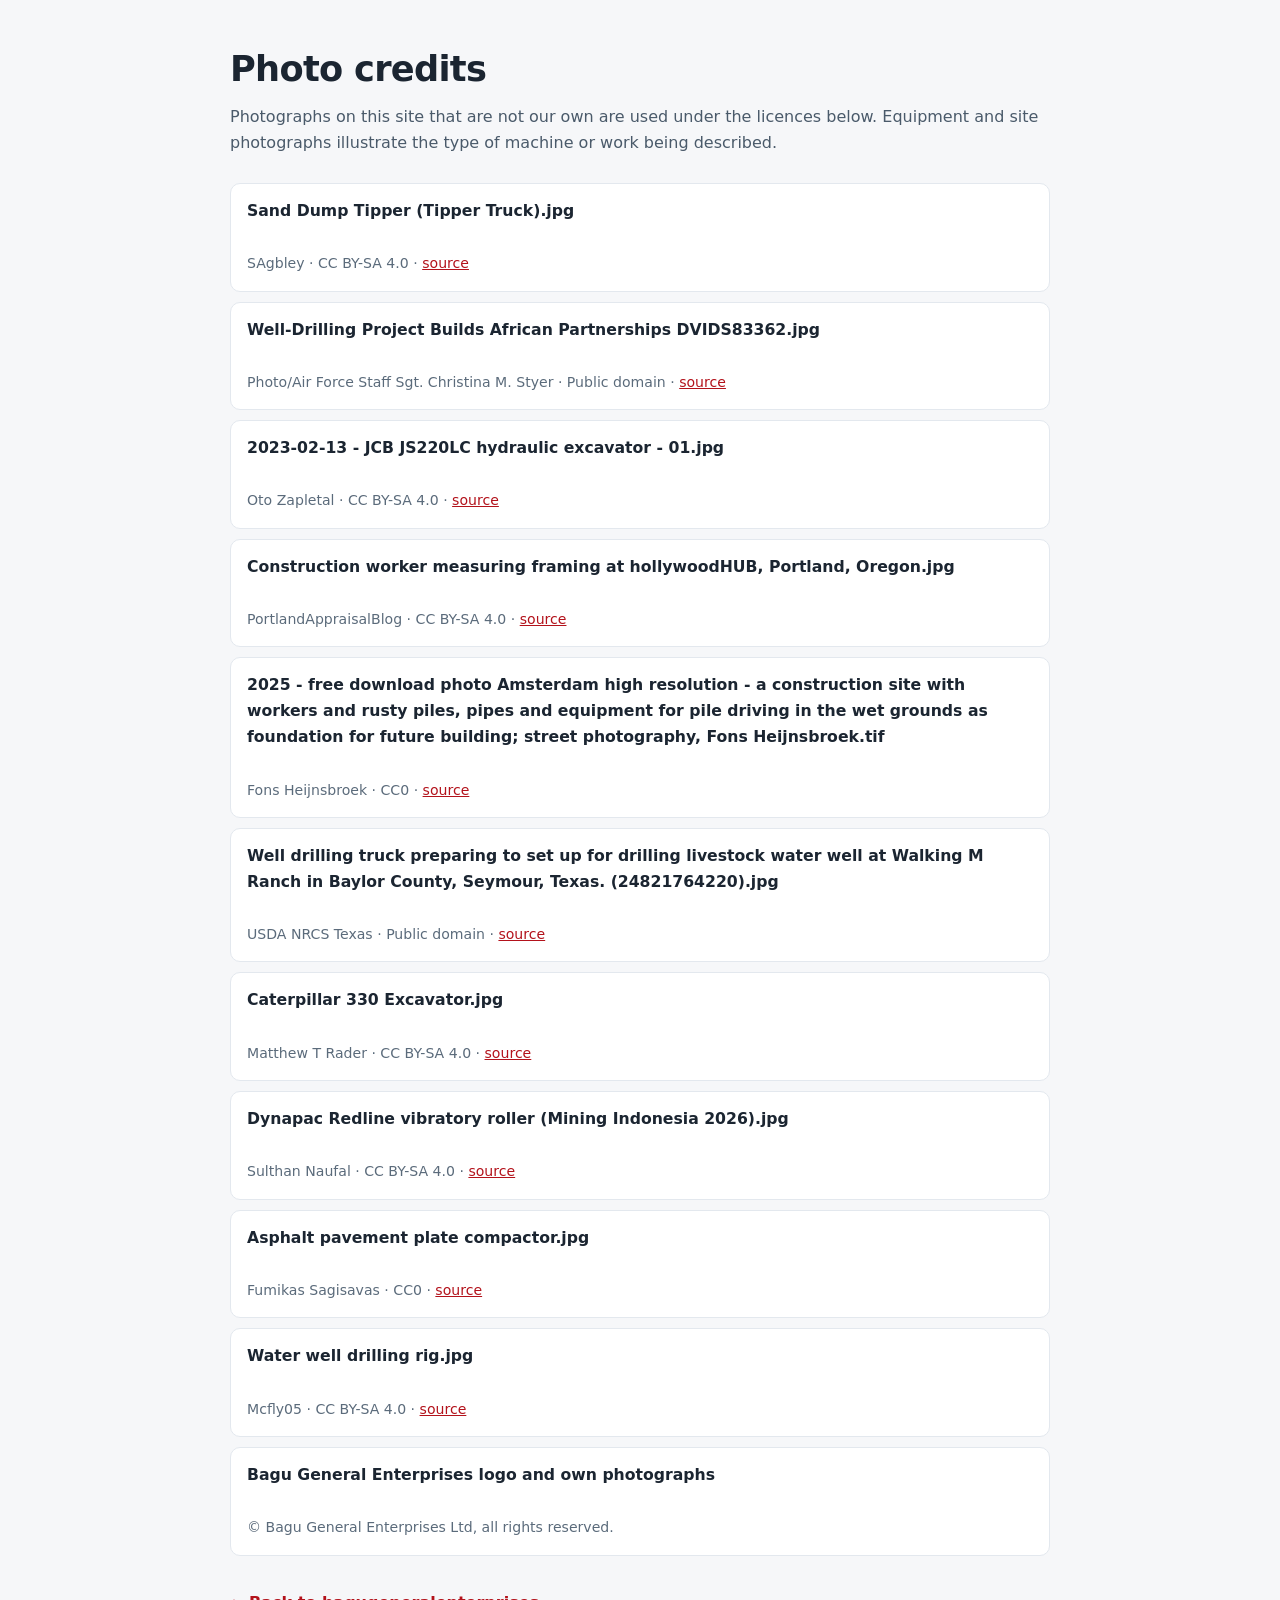
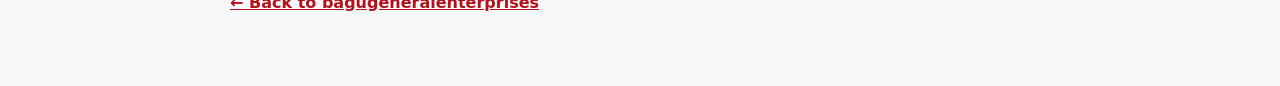
==== photo-credits.html @ e1f72966 "New photography across the site Replaced ten photographs with higher-resolution, properly licensed s" ====
<!DOCTYPE html>
<html lang="en">
<head>
<meta charset="utf-8">
<meta name="viewport" content="width=device-width,initial-scale=1">
<title>Photo Credits | Bagu General Enterprises Ltd</title>
<meta name="description" content="Attribution for the photographs used on the Bagu General Enterprises website.">
<link rel="canonical" href="https://asiimwe3.github.io/bagu-general-enterprises/photo-credits.html">
<meta name="robots" content="index,follow">
<link rel="icon" href="favicon.png">
<style>
 body{margin:0;background:#f6f7f9;color:#1b2531;font:16px/1.65 system-ui,-apple-system,Segoe UI,Roboto,Arial,sans-serif}
 .wrap{max-width:820px;margin:0 auto;padding:40px 20px 70px}
 h1{font-size:clamp(1.6rem,4vw,2.2rem);margin:0 0 6px;letter-spacing:-.02em}
 p.lead{color:#4a5a6a;margin:0 0 26px}
 a{color:#b3121b}
 ul{list-style:none;margin:0;padding:0}
 li{background:#fff;border:1px solid #e3e8ee;border-radius:10px;padding:14px 16px;margin-bottom:10px}
 li b{display:block;font-size:.98rem}
 li span{color:#5b6b7b;font-size:.88rem}
 .back{display:inline-block;margin-top:24px;font-weight:700}
</style>
</head>
<body>
<div class="wrap">
  <h1>Photo credits</h1>
  <p class="lead">Photographs on this site that are not our own are used under the licences below. Equipment and site photographs illustrate the type of machine or work being described.</p>
  <ul>
      <li><b>Sand Dump Tipper (Tipper Truck).jpg</b><br><span>SAgbley &middot; CC BY-SA 4.0 &middot; <a href="https://commons.wikimedia.org/wiki/File:Sand_Dump_Tipper_(Tipper_Truck).jpg" rel="noopener" target="_blank">source</a></span></li>
      <li><b>Well-Drilling Project Builds African Partnerships DVIDS83362.jpg</b><br><span>Photo/Air Force Staff Sgt. Christina M. Styer &middot; Public domain &middot; <a href="https://commons.wikimedia.org/wiki/File:Well-Drilling_Project_Builds_African_Partnerships_DVIDS83362.jpg" rel="noopener" target="_blank">source</a></span></li>
      <li><b>2023-02-13 - JCB JS220LC hydraulic excavator - 01.jpg</b><br><span>Oto Zapletal &middot; CC BY-SA 4.0 &middot; <a href="https://commons.wikimedia.org/wiki/File:2023-02-13_-_JCB_JS220LC_hydraulic_excavator_-_01.jpg" rel="noopener" target="_blank">source</a></span></li>
      <li><b>Construction worker measuring framing at hollywoodHUB, Portland, Oregon.jpg</b><br><span>PortlandAppraisalBlog &middot; CC BY-SA 4.0 &middot; <a href="https://commons.wikimedia.org/wiki/File:Construction_worker_measuring_framing_at_hollywoodHUB,_Portland,_Oregon.jpg" rel="noopener" target="_blank">source</a></span></li>
      <li><b>2025 - free download photo Amsterdam high resolution - a construction site with workers and rusty piles, pipes and equipment for pile driving in the wet grounds as foundation for future building; street photography, Fons Heijnsbroek.tif</b><br><span>Fons Heijnsbroek &middot; CC0 &middot; <a href="https://commons.wikimedia.org/wiki/File:2025_-_free_download_photo_Amsterdam_high_resolution_-_a_construction_site_with_workers_and_rusty_piles,_pipes_and_equipment_for_pile_driving_in_the_wet_grounds_as_foundation_for_future_building;_street_photography,_Fons_Heijnsbroek.tif" rel="noopener" target="_blank">source</a></span></li>
      <li><b>Well drilling truck preparing to set up for drilling livestock water well at Walking M Ranch in Baylor County, Seymour, Texas. (24821764220).jpg</b><br><span>USDA NRCS Texas &middot; Public domain &middot; <a href="https://commons.wikimedia.org/wiki/File:Well_drilling_truck_preparing_to_set_up_for_drilling_livestock_water_well_at_Walking_M_Ranch_in_Baylor_County,_Seymour,_Texas._(24821764220).jpg" rel="noopener" target="_blank">source</a></span></li>
      <li><b>Caterpillar 330 Excavator.jpg</b><br><span>Matthew T Rader &middot; CC BY-SA 4.0 &middot; <a href="https://commons.wikimedia.org/wiki/File:Caterpillar_330_Excavator.jpg" rel="noopener" target="_blank">source</a></span></li>
      <li><b>Dynapac Redline vibratory roller (Mining Indonesia 2026).jpg</b><br><span>Sulthan Naufal &middot; CC BY-SA 4.0 &middot; <a href="https://commons.wikimedia.org/wiki/File:Dynapac_Redline_vibratory_roller_(Mining_Indonesia_2026).jpg" rel="noopener" target="_blank">source</a></span></li>
      <li><b>Asphalt pavement plate compactor.jpg</b><br><span>Fumikas Sagisavas &middot; CC0 &middot; <a href="https://commons.wikimedia.org/wiki/File:Asphalt_pavement_plate_compactor.jpg" rel="noopener" target="_blank">source</a></span></li>
      <li><b>Water well drilling rig.jpg</b><br><span>Mcfly05 &middot; CC BY-SA 4.0 &middot; <a href="https://commons.wikimedia.org/wiki/File:Water_well_drilling_rig.jpg" rel="noopener" target="_blank">source</a></span></li>
      <li><b>Bagu General Enterprises logo and own photographs</b><br><span>&copy; Bagu General Enterprises Ltd, all rights reserved.</span></li>
  </ul>
  <a class="back" href="./">&larr; Back to bagugeneralenterprises</a>
</div>
</body>
</html>
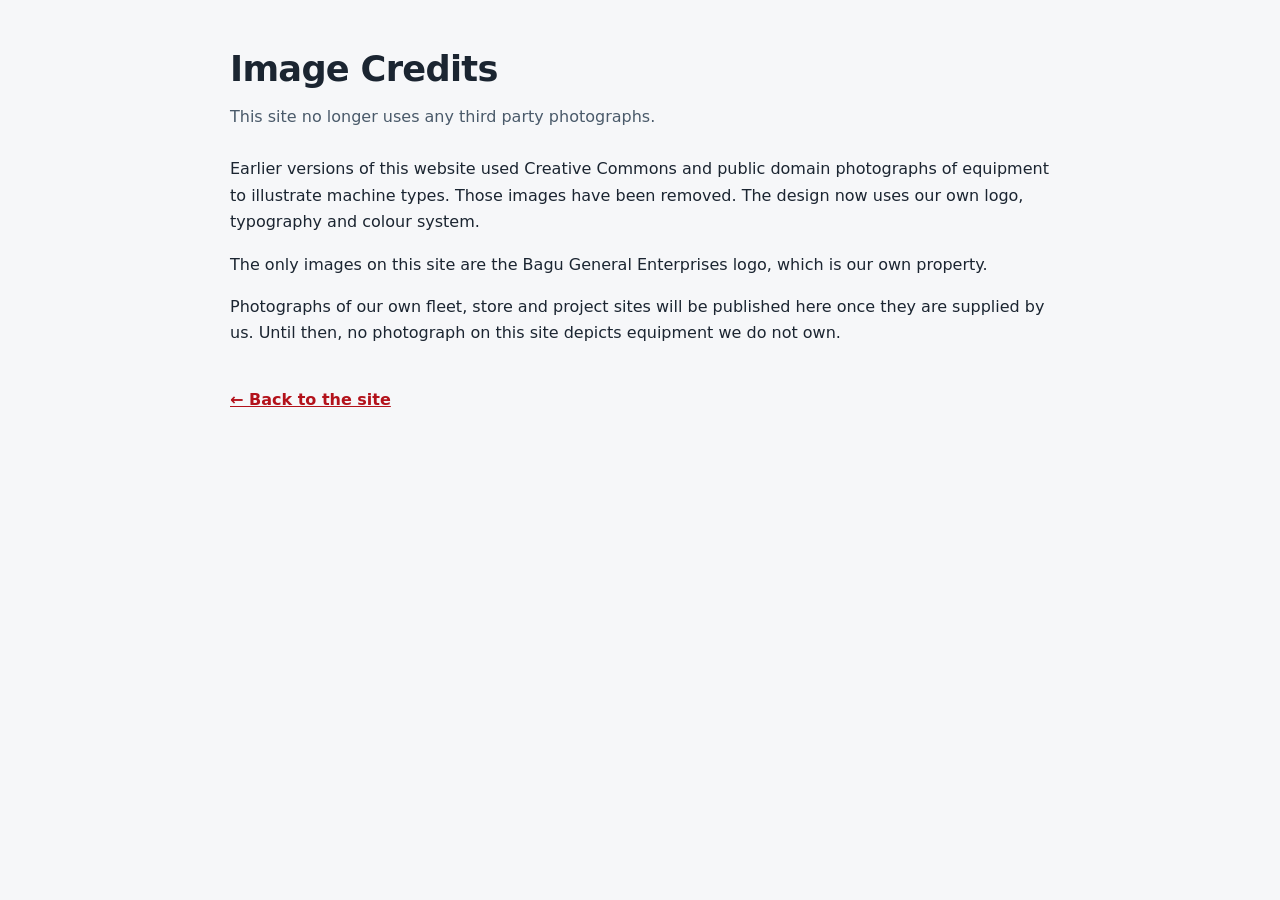
==== commit eae70377: "remove all stock photography: photo-free hero, numbered service panels, machinery spec tiles, gradie" ====
--- a/photo-credits.html
+++ b/photo-credits.html
@@ -3,11 +3,8 @@
 <head>
 <meta charset="utf-8">
 <meta name="viewport" content="width=device-width,initial-scale=1">
-<title>Photo Credits | Bagu General Enterprises Ltd</title>
-<meta name="description" content="Attribution for the photographs used on the Bagu General Enterprises website.">
-<link rel="canonical" href="https://asiimwe3.github.io/bagu-general-enterprises/photo-credits.html">
-<meta name="robots" content="index,follow">
-<link rel="icon" href="favicon.png">
+<title>Image Credits | Bagu General Enterprises Ltd</title>
+<meta name="robots" content="noindex">
 <style>
  body{margin:0;background:#f6f7f9;color:#1b2531;font:16px/1.65 system-ui,-apple-system,Segoe UI,Roboto,Arial,sans-serif}
  .wrap{max-width:820px;margin:0 auto;padding:40px 20px 70px}
@@ -23,22 +20,12 @@
 </head>
 <body>
 <div class="wrap">
-  <h1>Photo credits</h1>
-  <p class="lead">Photographs on this site that are not our own are used under the licences below. Equipment and site photographs illustrate the type of machine or work being described.</p>
-  <ul>
-      <li><b>Sand Dump Tipper (Tipper Truck).jpg</b><br><span>SAgbley &middot; CC BY-SA 4.0 &middot; <a href="https://commons.wikimedia.org/wiki/File:Sand_Dump_Tipper_(Tipper_Truck).jpg" rel="noopener" target="_blank">source</a></span></li>
-      <li><b>Well-Drilling Project Builds African Partnerships DVIDS83362.jpg</b><br><span>Photo/Air Force Staff Sgt. Christina M. Styer &middot; Public domain &middot; <a href="https://commons.wikimedia.org/wiki/File:Well-Drilling_Project_Builds_African_Partnerships_DVIDS83362.jpg" rel="noopener" target="_blank">source</a></span></li>
-      <li><b>2023-02-13 - JCB JS220LC hydraulic excavator - 01.jpg</b><br><span>Oto Zapletal &middot; CC BY-SA 4.0 &middot; <a href="https://commons.wikimedia.org/wiki/File:2023-02-13_-_JCB_JS220LC_hydraulic_excavator_-_01.jpg" rel="noopener" target="_blank">source</a></span></li>
-      <li><b>Construction worker measuring framing at hollywoodHUB, Portland, Oregon.jpg</b><br><span>PortlandAppraisalBlog &middot; CC BY-SA 4.0 &middot; <a href="https://commons.wikimedia.org/wiki/File:Construction_worker_measuring_framing_at_hollywoodHUB,_Portland,_Oregon.jpg" rel="noopener" target="_blank">source</a></span></li>
-      <li><b>2025 - free download photo Amsterdam high resolution - a construction site with workers and rusty piles, pipes and equipment for pile driving in the wet grounds as foundation for future building; street photography, Fons Heijnsbroek.tif</b><br><span>Fons Heijnsbroek &middot; CC0 &middot; <a href="https://commons.wikimedia.org/wiki/File:2025_-_free_download_photo_Amsterdam_high_resolution_-_a_construction_site_with_workers_and_rusty_piles,_pipes_and_equipment_for_pile_driving_in_the_wet_grounds_as_foundation_for_future_building;_street_photography,_Fons_Heijnsbroek.tif" rel="noopener" target="_blank">source</a></span></li>
-      <li><b>Well drilling truck preparing to set up for drilling livestock water well at Walking M Ranch in Baylor County, Seymour, Texas. (24821764220).jpg</b><br><span>USDA NRCS Texas &middot; Public domain &middot; <a href="https://commons.wikimedia.org/wiki/File:Well_drilling_truck_preparing_to_set_up_for_drilling_livestock_water_well_at_Walking_M_Ranch_in_Baylor_County,_Seymour,_Texas._(24821764220).jpg" rel="noopener" target="_blank">source</a></span></li>
-      <li><b>Caterpillar 330 Excavator.jpg</b><br><span>Matthew T Rader &middot; CC BY-SA 4.0 &middot; <a href="https://commons.wikimedia.org/wiki/File:Caterpillar_330_Excavator.jpg" rel="noopener" target="_blank">source</a></span></li>
-      <li><b>Dynapac Redline vibratory roller (Mining Indonesia 2026).jpg</b><br><span>Sulthan Naufal &middot; CC BY-SA 4.0 &middot; <a href="https://commons.wikimedia.org/wiki/File:Dynapac_Redline_vibratory_roller_(Mining_Indonesia_2026).jpg" rel="noopener" target="_blank">source</a></span></li>
-      <li><b>Asphalt pavement plate compactor.jpg</b><br><span>Fumikas Sagisavas &middot; CC0 &middot; <a href="https://commons.wikimedia.org/wiki/File:Asphalt_pavement_plate_compactor.jpg" rel="noopener" target="_blank">source</a></span></li>
-      <li><b>Water well drilling rig.jpg</b><br><span>Mcfly05 &middot; CC BY-SA 4.0 &middot; <a href="https://commons.wikimedia.org/wiki/File:Water_well_drilling_rig.jpg" rel="noopener" target="_blank">source</a></span></li>
-      <li><b>Bagu General Enterprises logo and own photographs</b><br><span>&copy; Bagu General Enterprises Ltd, all rights reserved.</span></li>
-  </ul>
-  <a class="back" href="./">&larr; Back to bagugeneralenterprises</a>
+<h1>Image Credits</h1>
+<p class="lead">This site no longer uses any third party photographs.</p>
+<p>Earlier versions of this website used Creative Commons and public domain photographs of equipment to illustrate machine types. Those images have been removed. The design now uses our own logo, typography and colour system.</p>
+<p>The only images on this site are the Bagu General Enterprises logo, which is our own property.</p>
+<p>Photographs of our own fleet, store and project sites will be published here once they are supplied by us. Until then, no photograph on this site depicts equipment we do not own.</p>
+<a class="back" href="/">&larr; Back to the site</a>
 </div>
 </body>
-</html>
+</html>
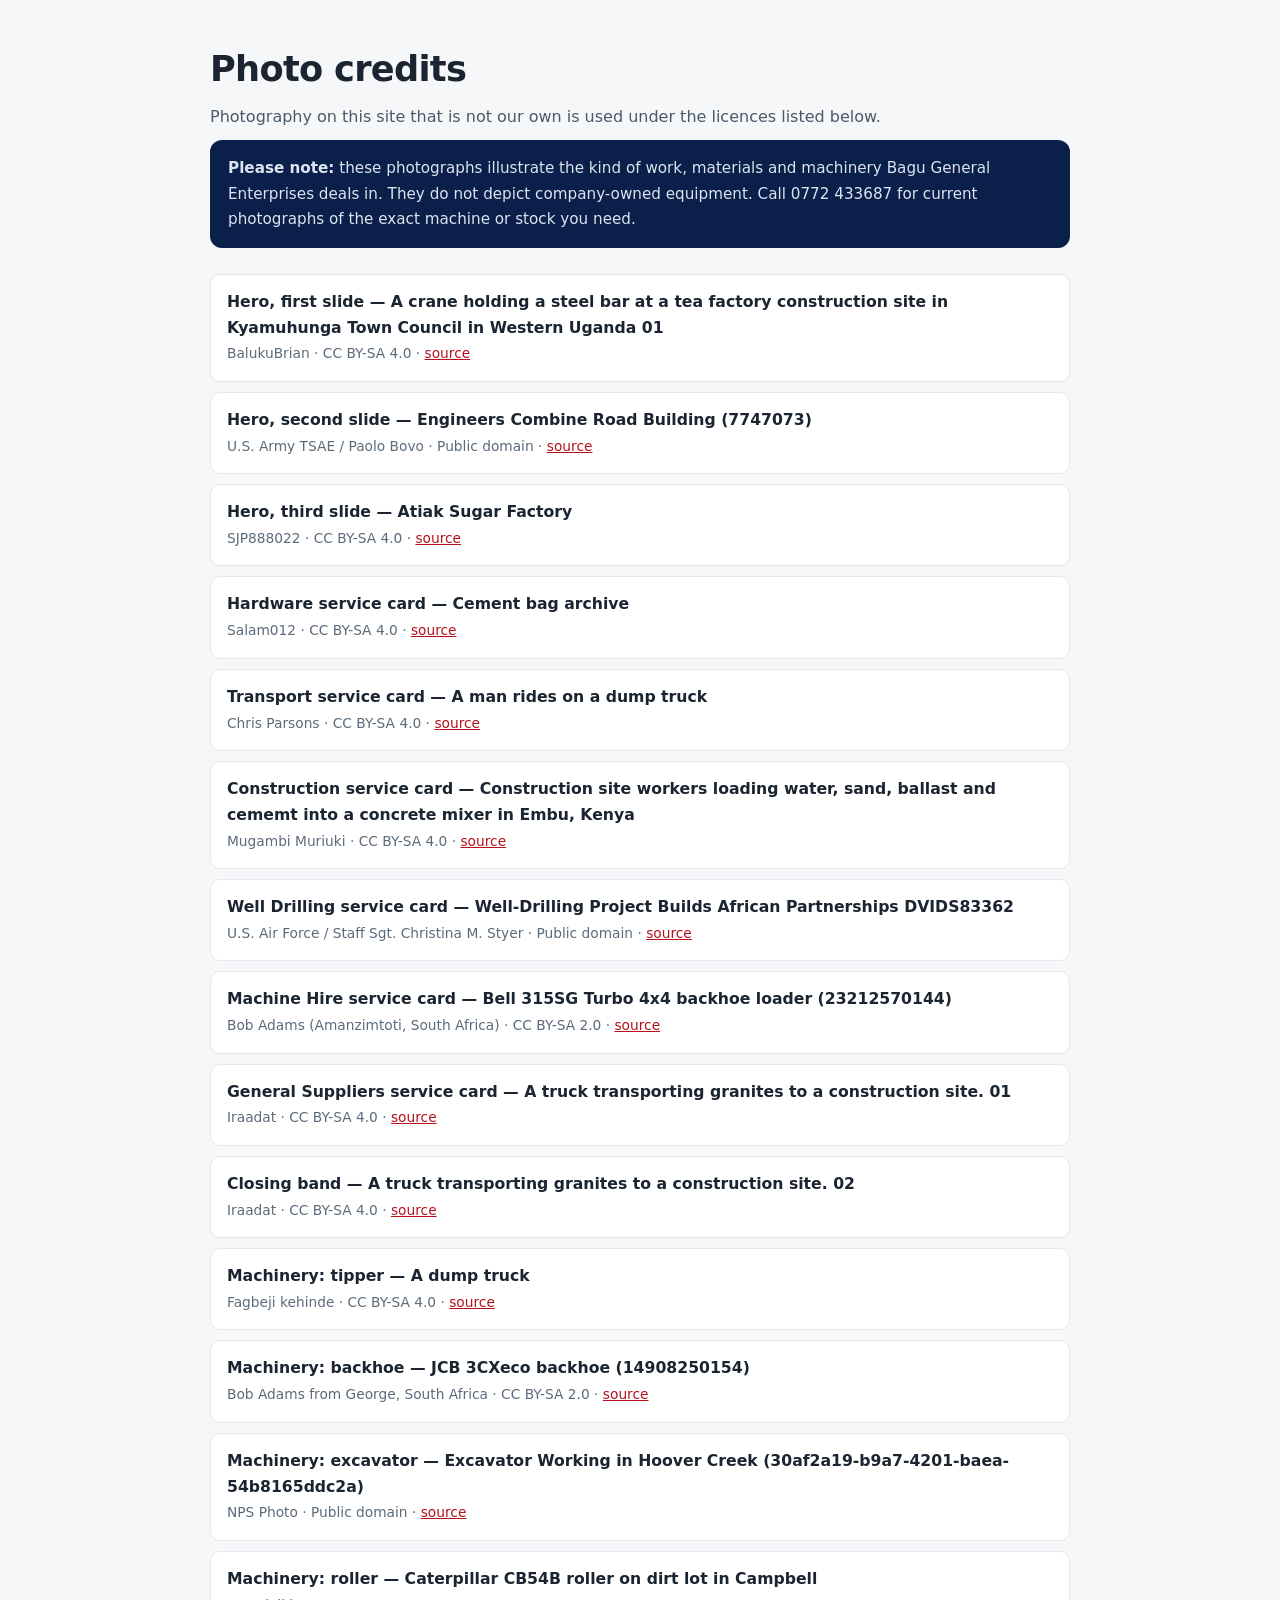
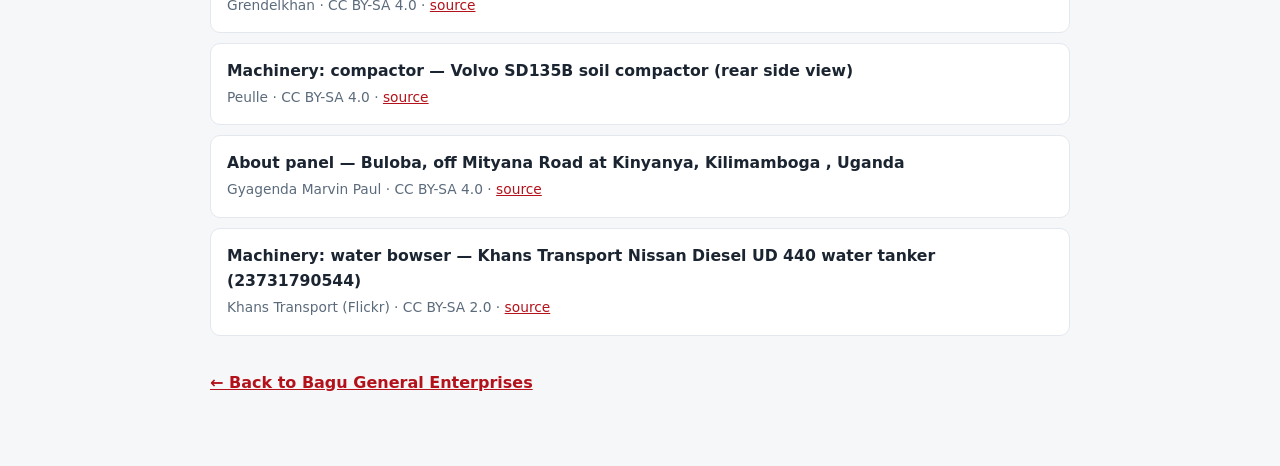
==== commit cf6e06fd: "photography: 20 high-resolution licensed images (hero x3, services x6, machinery x9, about, band) wi" ====
--- a/photo-credits.html
+++ b/photo-credits.html
@@ -3,29 +3,50 @@
 <head>
 <meta charset="utf-8">
 <meta name="viewport" content="width=device-width,initial-scale=1">
-<title>Image Credits | Bagu General Enterprises Ltd</title>
-<meta name="robots" content="noindex">
+<title>Photo Credits | Bagu General Enterprises Ltd</title>
+<meta name="description" content="Licences and photographers for the photography used on the Bagu General Enterprises Ltd website.">
+<link rel="canonical" href="https://asiimwe3.github.io/bagu-general-enterprises/photo-credits.html">
+<link rel="stylesheet" href="/style.css">
 <style>
- body{margin:0;background:#f6f7f9;color:#1b2531;font:16px/1.65 system-ui,-apple-system,Segoe UI,Roboto,Arial,sans-serif}
- .wrap{max-width:820px;margin:0 auto;padding:40px 20px 70px}
- h1{font-size:clamp(1.6rem,4vw,2.2rem);margin:0 0 6px;letter-spacing:-.02em}
- p.lead{color:#4a5a6a;margin:0 0 26px}
- a{color:#b3121b}
- ul{list-style:none;margin:0;padding:0}
- li{background:#fff;border:1px solid #e3e8ee;border-radius:10px;padding:14px 16px;margin-bottom:10px}
- li b{display:block;font-size:.98rem}
- li span{color:#5b6b7b;font-size:.88rem}
- .back{display:inline-block;margin-top:24px;font-weight:700}
+body{margin:0;background:#f6f7f9;color:#1b2531;font:16px/1.65 system-ui,-apple-system,'Segoe UI',Roboto,Arial,sans-serif}
+.wrap{max-width:860px;margin:0 auto;padding:40px 20px 70px}
+h1{font-size:clamp(1.6rem,4vw,2.2rem);margin:0 0 6px;letter-spacing:-.02em;font-weight:800}
+p.lead{color:#4a5a6a;margin:0 0 10px}
+.note{background:#0b1f4b;color:#dbe4f0;border-radius:12px;padding:16px 18px;margin:0 0 26px;font-size:.95rem}
+a{color:#b3121b}
+ul{list-style:none;margin:0;padding:0}
+li{background:#fff;border:1px solid #e3e8ee;border-radius:10px;padding:14px 16px;margin-bottom:10px}
+li b{display:block;font-size:.98rem;font-weight:700}
+li span{color:#5b6b7b;font-size:.86rem}
+.back{display:inline-block;margin-top:24px;font-weight:700}
 </style>
 </head>
 <body>
 <div class="wrap">
-<h1>Image Credits</h1>
-<p class="lead">This site no longer uses any third party photographs.</p>
-<p>Earlier versions of this website used Creative Commons and public domain photographs of equipment to illustrate machine types. Those images have been removed. The design now uses our own logo, typography and colour system.</p>
-<p>The only images on this site are the Bagu General Enterprises logo, which is our own property.</p>
-<p>Photographs of our own fleet, store and project sites will be published here once they are supplied by us. Until then, no photograph on this site depicts equipment we do not own.</p>
-<a class="back" href="/">&larr; Back to the site</a>
+<h1>Photo credits</h1>
+<p class="lead">Photography on this site that is not our own is used under the licences listed below.</p>
+<div class="note"><strong>Please note:</strong> these photographs illustrate the kind of work, materials and machinery Bagu General Enterprises deals in. They do not depict company-owned equipment. Call 0772 433687 for current photographs of the exact machine or stock you need.</div>
+<ul>
+<li><b>Hero, first slide &mdash; A crane holding a steel bar at a tea factory construction site in Kyamuhunga Town Council in Western Uganda 01</b>
+<span>BalukuBrian &middot; CC BY-SA 4.0 &middot; <a href="https://commons.wikimedia.org/wiki/File:A_crane_holding_a_steel_bar_at_a_tea_factory_construction_site_in_Kyamuhunga_Town_Council_in_Western_Uganda_01.jpg">source</a></span></li><li><b>Hero, second slide &mdash; Engineers Combine Road Building (7747073)</b>
+<span>U.S. Army TSAE / Paolo Bovo &middot; Public domain &middot; <a href="https://commons.wikimedia.org/wiki/File:Engineers_Combine_Road_Building_(7747073).jpg">source</a></span></li><li><b>Hero, third slide &mdash; Atiak Sugar Factory</b>
+<span>SJP888022 &middot; CC BY-SA 4.0 &middot; <a href="https://commons.wikimedia.org/wiki/File:Atiak_Sugar_Factory.jpg">source</a></span></li><li><b>Hardware service card &mdash; Cement bag archive</b>
+<span>Salam012 &middot; CC BY-SA 4.0 &middot; <a href="https://commons.wikimedia.org/wiki/File:Cement_bag_archive.jpg">source</a></span></li><li><b>Transport service card &mdash; A man rides on a dump truck</b>
+<span>Chris Parsons &middot; CC BY-SA 4.0 &middot; <a href="https://commons.wikimedia.org/wiki/File:A_man_rides_on_a_dump_truck.jpg">source</a></span></li><li><b>Construction service card &mdash; Construction site workers loading water, sand, ballast and cememt into a concrete mixer in Embu, Kenya</b>
+<span>Mugambi Muriuki &middot; CC BY-SA 4.0 &middot; <a href="https://commons.wikimedia.org/wiki/File:Construction_site_workers_loading_water,_sand,_ballast_and_cememt_into_a_concrete_mixer_in_Embu,_Kenya.jpg">source</a></span></li><li><b>Well Drilling service card &mdash; Well-Drilling Project Builds African Partnerships DVIDS83362</b>
+<span>U.S. Air Force / Staff Sgt. Christina M. Styer &middot; Public domain &middot; <a href="https://commons.wikimedia.org/wiki/File:Well-Drilling_Project_Builds_African_Partnerships_DVIDS83362.jpg">source</a></span></li><li><b>Machine Hire service card &mdash; Bell 315SG Turbo 4x4 backhoe loader (23212570144)</b>
+<span>Bob Adams (Amanzimtoti, South Africa) &middot; CC BY-SA 2.0 &middot; <a href="https://commons.wikimedia.org/wiki/File:Bell_315SG_Turbo_4x4_backhoe_loader_(23212570144).jpg">source</a></span></li><li><b>General Suppliers service card &mdash; A truck transporting granites to a construction site. 01</b>
+<span>Iraadat &middot; CC BY-SA 4.0 &middot; <a href="https://commons.wikimedia.org/wiki/File:A_truck_transporting_granites_to_a_construction_site._01.jpg">source</a></span></li><li><b>Closing band &mdash; A truck transporting granites to a construction site. 02</b>
+<span>Iraadat &middot; CC BY-SA 4.0 &middot; <a href="https://commons.wikimedia.org/wiki/File:A_truck_transporting_granites_to_a_construction_site._02.jpg">source</a></span></li><li><b>Machinery: tipper &mdash; A dump truck</b>
+<span>Fagbeji kehinde &middot; CC BY-SA 4.0 &middot; <a href="https://commons.wikimedia.org/wiki/File:A_dump_truck.jpg">source</a></span></li><li><b>Machinery: backhoe &mdash; JCB 3CXeco backhoe (14908250154)</b>
+<span>Bob Adams from George, South Africa &middot; CC BY-SA 2.0 &middot; <a href="https://commons.wikimedia.org/wiki/File:JCB_3CXeco_backhoe_(14908250154).jpg">source</a></span></li><li><b>Machinery: excavator &mdash; Excavator Working in Hoover Creek (30af2a19-b9a7-4201-baea-54b8165ddc2a)</b>
+<span>NPS Photo &middot; Public domain &middot; <a href="https://commons.wikimedia.org/wiki/File:Excavator_Working_in_Hoover_Creek_(30af2a19-b9a7-4201-baea-54b8165ddc2a).JPG">source</a></span></li><li><b>Machinery: roller &mdash; Caterpillar CB54B roller on dirt lot in Campbell</b>
+<span>Grendelkhan &middot; CC BY-SA 4.0 &middot; <a href="https://commons.wikimedia.org/wiki/File:Caterpillar_CB54B_roller_on_dirt_lot_in_Campbell.jpg">source</a></span></li><li><b>Machinery: compactor &mdash; Volvo SD135B soil compactor (rear side view)</b>
+<span>Peulle &middot; CC BY-SA 4.0 &middot; <a href="https://commons.wikimedia.org/wiki/File:Volvo_SD135B_soil_compactor_(rear_side_view).jpg">source</a></span></li><li><b>About panel &mdash; Buloba, off Mityana Road at Kinyanya, Kilimamboga , Uganda</b>
+<span>Gyagenda Marvin Paul &middot; CC BY-SA 4.0 &middot; <a href="https://commons.wikimedia.org/wiki/File:Buloba,_off_Mityana_Road_at_Kinyanya,_Kilimamboga_,_Uganda.jpg">source</a></span></li><li><b>Machinery: water bowser &mdash; Khans Transport Nissan Diesel UD 440 water tanker (23731790544)</b>
+<span>Khans Transport (Flickr) &middot; CC BY-SA 2.0 &middot; <a href="https://commons.wikimedia.org/wiki/File:Khans_Transport_Nissan_Diesel_UD_440_water_tanker_(23731790544).jpg">source</a></span></li>
+</ul>
+<a class="back" href="./">&larr; Back to Bagu General Enterprises</a>
 </div>
 </body>
-</html>+</html>
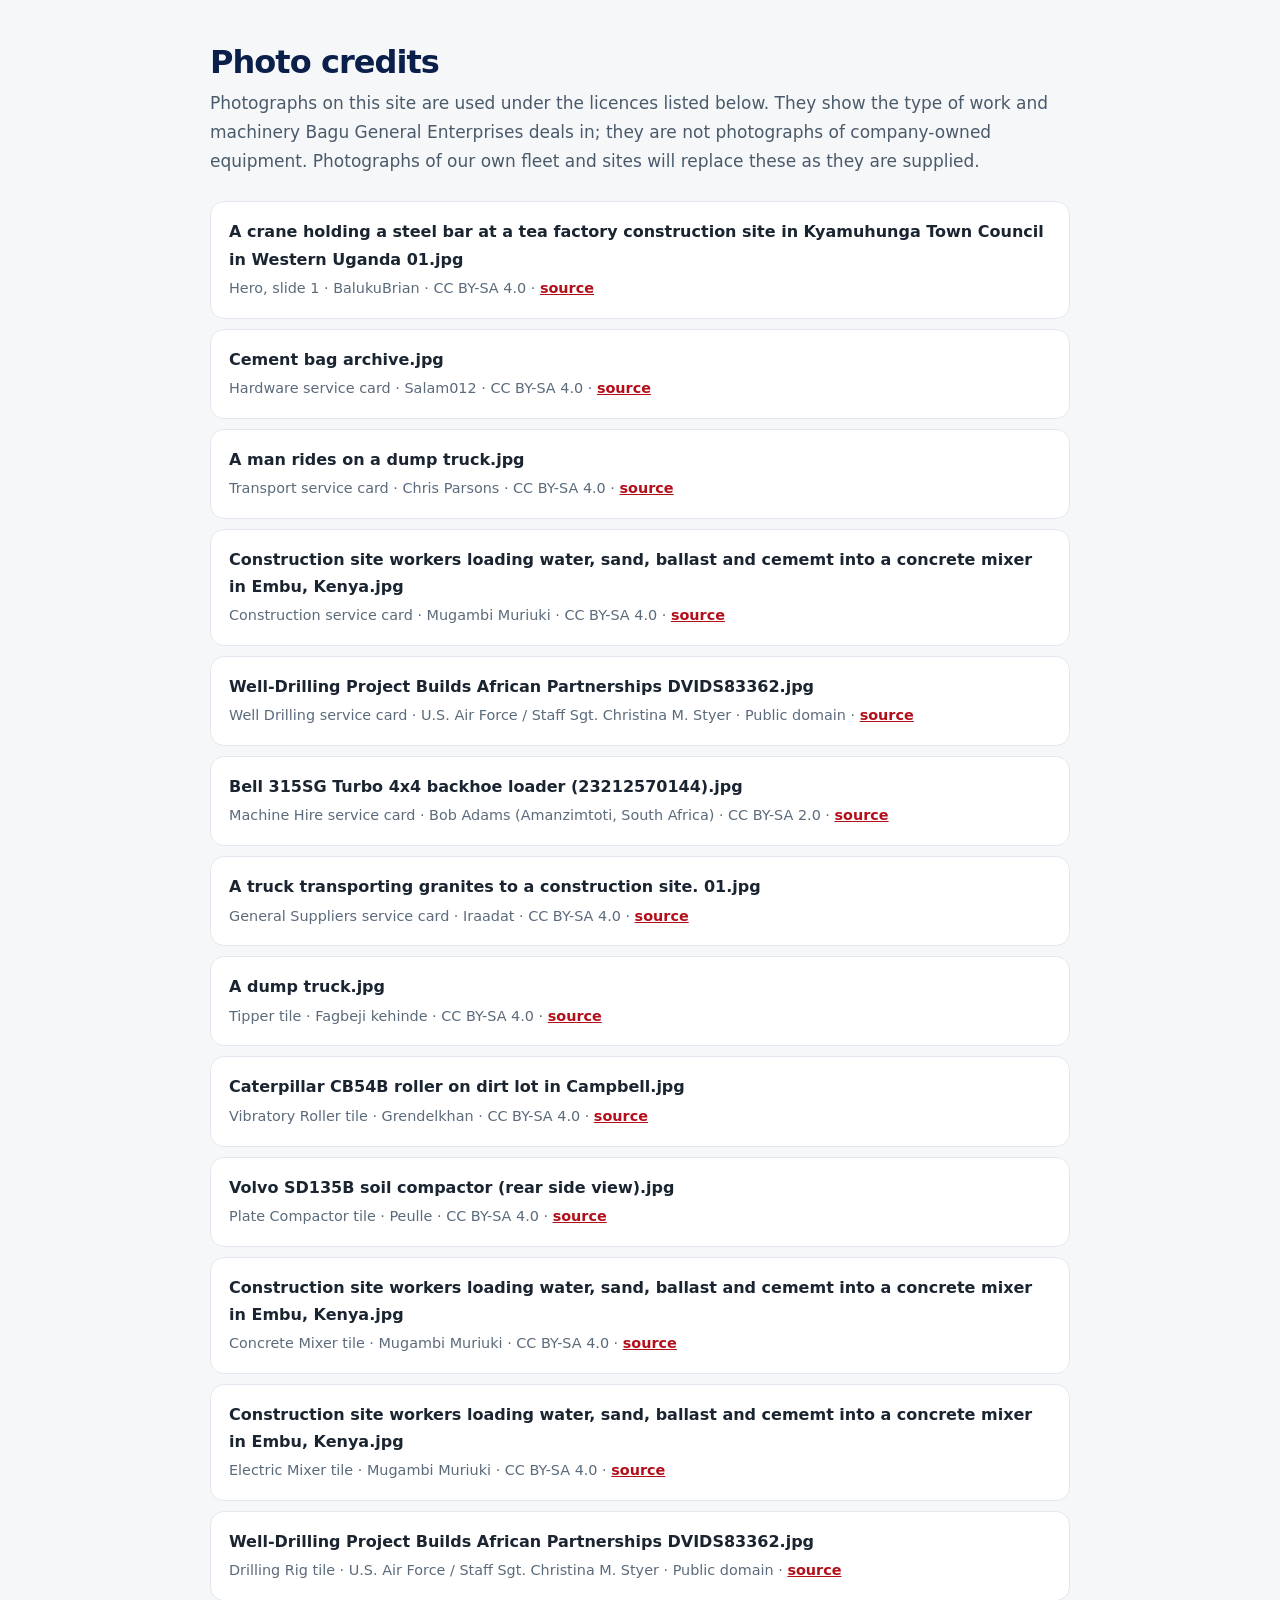
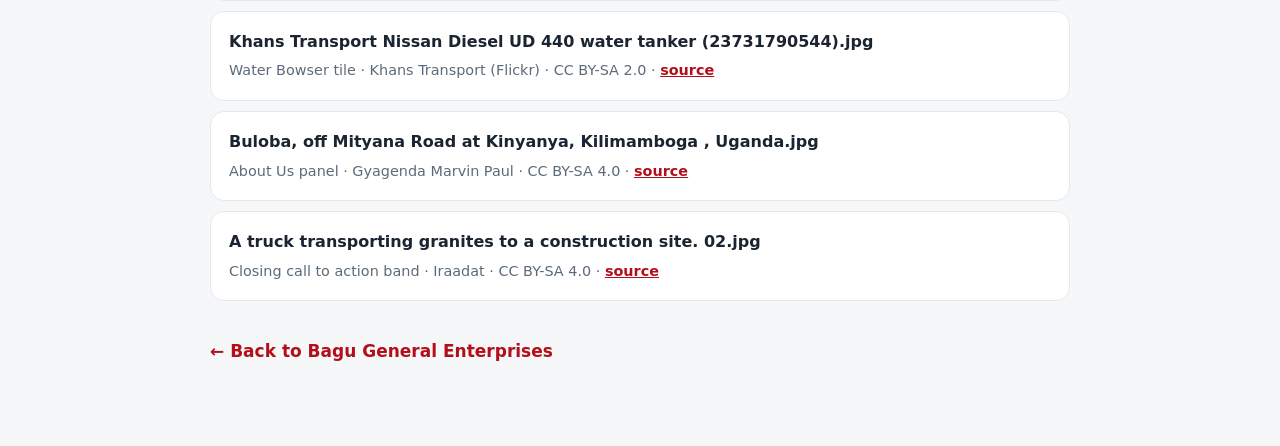
==== commit 8da34917: "hero: slide 2 now an excavator and slide 3 a JCB backhoe at 2000px; credits and sw v17 updated" ====
--- a/photo-credits.html
+++ b/photo-credits.html
@@ -1,52 +1,31 @@
 <!DOCTYPE html>
-<html lang="en">
-<head>
-<meta charset="utf-8">
-<meta name="viewport" content="width=device-width,initial-scale=1">
+<html lang="en"><head><meta charset="utf-8"><meta name="viewport" content="width=device-width,initial-scale=1">
 <title>Photo Credits | Bagu General Enterprises Ltd</title>
-<meta name="description" content="Licences and photographers for the photography used on the Bagu General Enterprises Ltd website.">
-<link rel="canonical" href="https://asiimwe3.github.io/bagu-general-enterprises/photo-credits.html">
-<link rel="stylesheet" href="/style.css">
-<style>
-body{margin:0;background:#f6f7f9;color:#1b2531;font:16px/1.65 system-ui,-apple-system,'Segoe UI',Roboto,Arial,sans-serif}
-.wrap{max-width:860px;margin:0 auto;padding:40px 20px 70px}
-h1{font-size:clamp(1.6rem,4vw,2.2rem);margin:0 0 6px;letter-spacing:-.02em;font-weight:800}
-p.lead{color:#4a5a6a;margin:0 0 10px}
-.note{background:#0b1f4b;color:#dbe4f0;border-radius:12px;padding:16px 18px;margin:0 0 26px;font-size:.95rem}
-a{color:#b3121b}
-ul{list-style:none;margin:0;padding:0}
-li{background:#fff;border:1px solid #e3e8ee;border-radius:10px;padding:14px 16px;margin-bottom:10px}
-li b{display:block;font-size:.98rem;font-weight:700}
-li span{color:#5b6b7b;font-size:.86rem}
-.back{display:inline-block;margin-top:24px;font-weight:700}
-</style>
-</head>
-<body>
-<div class="wrap">
+<style>body{margin:0;background:#f6f7f9;color:#1b2531;font:17px/1.7 system-ui,-apple-system,Segoe UI,Roboto,Arial,sans-serif}
+.wrap{max-width:860px;margin:0 auto;padding:44px 20px 80px}
+h1{font:800 2rem/1.15 system-ui,sans-serif;margin:0 0 8px;letter-spacing:-.03em;color:#0b1f4b}
+p.lead{color:#4a5a6a;margin:0 0 26px}ul{list-style:none;margin:0;padding:0}
+li{background:#fff;border:1px solid #e3e8ee;border-radius:14px;padding:16px 18px;margin-bottom:10px}
+li b{display:block;font-size:1rem;font-weight:700}li span{color:#5b6b7b;font-size:.9rem}
+a{color:#b30f1a;font-weight:600}.back{display:inline-block;margin-top:26px;text-decoration:none}</style></head>
+<body><div class="wrap">
 <h1>Photo credits</h1>
-<p class="lead">Photography on this site that is not our own is used under the licences listed below.</p>
-<div class="note"><strong>Please note:</strong> these photographs illustrate the kind of work, materials and machinery Bagu General Enterprises deals in. They do not depict company-owned equipment. Call 0772 433687 for current photographs of the exact machine or stock you need.</div>
-<ul>
-<li><b>Hero, first slide &mdash; A crane holding a steel bar at a tea factory construction site in Kyamuhunga Town Council in Western Uganda 01</b>
-<span>BalukuBrian &middot; CC BY-SA 4.0 &middot; <a href="https://commons.wikimedia.org/wiki/File:A_crane_holding_a_steel_bar_at_a_tea_factory_construction_site_in_Kyamuhunga_Town_Council_in_Western_Uganda_01.jpg">source</a></span></li><li><b>Hero, second slide &mdash; Engineers Combine Road Building (7747073)</b>
-<span>U.S. Army TSAE / Paolo Bovo &middot; Public domain &middot; <a href="https://commons.wikimedia.org/wiki/File:Engineers_Combine_Road_Building_(7747073).jpg">source</a></span></li><li><b>Hero, third slide &mdash; Atiak Sugar Factory</b>
-<span>SJP888022 &middot; CC BY-SA 4.0 &middot; <a href="https://commons.wikimedia.org/wiki/File:Atiak_Sugar_Factory.jpg">source</a></span></li><li><b>Hardware service card &mdash; Cement bag archive</b>
-<span>Salam012 &middot; CC BY-SA 4.0 &middot; <a href="https://commons.wikimedia.org/wiki/File:Cement_bag_archive.jpg">source</a></span></li><li><b>Transport service card &mdash; A man rides on a dump truck</b>
-<span>Chris Parsons &middot; CC BY-SA 4.0 &middot; <a href="https://commons.wikimedia.org/wiki/File:A_man_rides_on_a_dump_truck.jpg">source</a></span></li><li><b>Construction service card &mdash; Construction site workers loading water, sand, ballast and cememt into a concrete mixer in Embu, Kenya</b>
-<span>Mugambi Muriuki &middot; CC BY-SA 4.0 &middot; <a href="https://commons.wikimedia.org/wiki/File:Construction_site_workers_loading_water,_sand,_ballast_and_cememt_into_a_concrete_mixer_in_Embu,_Kenya.jpg">source</a></span></li><li><b>Well Drilling service card &mdash; Well-Drilling Project Builds African Partnerships DVIDS83362</b>
-<span>U.S. Air Force / Staff Sgt. Christina M. Styer &middot; Public domain &middot; <a href="https://commons.wikimedia.org/wiki/File:Well-Drilling_Project_Builds_African_Partnerships_DVIDS83362.jpg">source</a></span></li><li><b>Machine Hire service card &mdash; Bell 315SG Turbo 4x4 backhoe loader (23212570144)</b>
-<span>Bob Adams (Amanzimtoti, South Africa) &middot; CC BY-SA 2.0 &middot; <a href="https://commons.wikimedia.org/wiki/File:Bell_315SG_Turbo_4x4_backhoe_loader_(23212570144).jpg">source</a></span></li><li><b>General Suppliers service card &mdash; A truck transporting granites to a construction site. 01</b>
-<span>Iraadat &middot; CC BY-SA 4.0 &middot; <a href="https://commons.wikimedia.org/wiki/File:A_truck_transporting_granites_to_a_construction_site._01.jpg">source</a></span></li><li><b>Closing band &mdash; A truck transporting granites to a construction site. 02</b>
-<span>Iraadat &middot; CC BY-SA 4.0 &middot; <a href="https://commons.wikimedia.org/wiki/File:A_truck_transporting_granites_to_a_construction_site._02.jpg">source</a></span></li><li><b>Machinery: tipper &mdash; A dump truck</b>
-<span>Fagbeji kehinde &middot; CC BY-SA 4.0 &middot; <a href="https://commons.wikimedia.org/wiki/File:A_dump_truck.jpg">source</a></span></li><li><b>Machinery: backhoe &mdash; JCB 3CXeco backhoe (14908250154)</b>
-<span>Bob Adams from George, South Africa &middot; CC BY-SA 2.0 &middot; <a href="https://commons.wikimedia.org/wiki/File:JCB_3CXeco_backhoe_(14908250154).jpg">source</a></span></li><li><b>Machinery: excavator &mdash; Excavator Working in Hoover Creek (30af2a19-b9a7-4201-baea-54b8165ddc2a)</b>
-<span>NPS Photo &middot; Public domain &middot; <a href="https://commons.wikimedia.org/wiki/File:Excavator_Working_in_Hoover_Creek_(30af2a19-b9a7-4201-baea-54b8165ddc2a).JPG">source</a></span></li><li><b>Machinery: roller &mdash; Caterpillar CB54B roller on dirt lot in Campbell</b>
-<span>Grendelkhan &middot; CC BY-SA 4.0 &middot; <a href="https://commons.wikimedia.org/wiki/File:Caterpillar_CB54B_roller_on_dirt_lot_in_Campbell.jpg">source</a></span></li><li><b>Machinery: compactor &mdash; Volvo SD135B soil compactor (rear side view)</b>
-<span>Peulle &middot; CC BY-SA 4.0 &middot; <a href="https://commons.wikimedia.org/wiki/File:Volvo_SD135B_soil_compactor_(rear_side_view).jpg">source</a></span></li><li><b>About panel &mdash; Buloba, off Mityana Road at Kinyanya, Kilimamboga , Uganda</b>
-<span>Gyagenda Marvin Paul &middot; CC BY-SA 4.0 &middot; <a href="https://commons.wikimedia.org/wiki/File:Buloba,_off_Mityana_Road_at_Kinyanya,_Kilimamboga_,_Uganda.jpg">source</a></span></li><li><b>Machinery: water bowser &mdash; Khans Transport Nissan Diesel UD 440 water tanker (23731790544)</b>
-<span>Khans Transport (Flickr) &middot; CC BY-SA 2.0 &middot; <a href="https://commons.wikimedia.org/wiki/File:Khans_Transport_Nissan_Diesel_UD_440_water_tanker_(23731790544).jpg">source</a></span></li>
-</ul>
+<p class="lead">Photographs on this site are used under the licences listed below. They show the type of work and machinery Bagu General Enterprises deals in; they are not photographs of company-owned equipment. Photographs of our own fleet and sites will replace these as they are supplied.</p>
+<ul><li><b>A crane holding a steel bar at a tea factory construction site in Kyamuhunga Town Council in Western Uganda 01.jpg</b><span>Hero, slide 1 &middot; BalukuBrian &middot; CC BY-SA 4.0 &middot; <a href="https://commons.wikimedia.org/wiki/File:A_crane_holding_a_steel_bar_at_a_tea_factory_construction_site_in_Kyamuhunga_Town_Council_in_Western_Uganda_01.jpg" target="_blank" rel="noopener">source</a></span></li>
+<li><b>Cement bag archive.jpg</b><span>Hardware service card &middot; Salam012 &middot; CC BY-SA 4.0 &middot; <a href="https://commons.wikimedia.org/wiki/File:Cement_bag_archive.jpg" target="_blank" rel="noopener">source</a></span></li>
+<li><b>A man rides on a dump truck.jpg</b><span>Transport service card &middot; Chris Parsons &middot; CC BY-SA 4.0 &middot; <a href="https://commons.wikimedia.org/wiki/File:A_man_rides_on_a_dump_truck.jpg" target="_blank" rel="noopener">source</a></span></li>
+<li><b>Construction site workers loading water, sand, ballast and cememt into a concrete mixer in Embu, Kenya.jpg</b><span>Construction service card &middot; Mugambi Muriuki &middot; CC BY-SA 4.0 &middot; <a href="https://commons.wikimedia.org/wiki/File:Construction_site_workers_loading_water%2C_sand%2C_ballast_and_cememt_into_a_concrete_mixer_in_Embu%2C_Kenya.jpg" target="_blank" rel="noopener">source</a></span></li>
+<li><b>Well-Drilling Project Builds African Partnerships DVIDS83362.jpg</b><span>Well Drilling service card &middot; U.S. Air Force / Staff Sgt. Christina M. Styer &middot; Public domain &middot; <a href="https://commons.wikimedia.org/wiki/File:Well-Drilling_Project_Builds_African_Partnerships_DVIDS83362.jpg" target="_blank" rel="noopener">source</a></span></li>
+<li><b>Bell 315SG Turbo 4x4 backhoe loader (23212570144).jpg</b><span>Machine Hire service card &middot; Bob Adams (Amanzimtoti, South Africa) &middot; CC BY-SA 2.0 &middot; <a href="https://commons.wikimedia.org/wiki/File:Bell_315SG_Turbo_4x4_backhoe_loader_%2823212570144%29.jpg" target="_blank" rel="noopener">source</a></span></li>
+<li><b>A truck transporting granites to a construction site. 01.jpg</b><span>General Suppliers service card &middot; Iraadat &middot; CC BY-SA 4.0 &middot; <a href="https://commons.wikimedia.org/wiki/File:A_truck_transporting_granites_to_a_construction_site._01.jpg" target="_blank" rel="noopener">source</a></span></li>
+<li><b>A dump truck.jpg</b><span>Tipper tile &middot; Fagbeji kehinde &middot; CC BY-SA 4.0 &middot; <a href="https://commons.wikimedia.org/wiki/File:A_dump_truck.jpg" target="_blank" rel="noopener">source</a></span></li>
+<li><b>Caterpillar CB54B roller on dirt lot in Campbell.jpg</b><span>Vibratory Roller tile &middot; Grendelkhan &middot; CC BY-SA 4.0 &middot; <a href="https://commons.wikimedia.org/wiki/File:Caterpillar_CB54B_roller_on_dirt_lot_in_Campbell.jpg" target="_blank" rel="noopener">source</a></span></li>
+<li><b>Volvo SD135B soil compactor (rear side view).jpg</b><span>Plate Compactor tile &middot; Peulle &middot; CC BY-SA 4.0 &middot; <a href="https://commons.wikimedia.org/wiki/File:Volvo_SD135B_soil_compactor_(rear_side_view).jpg" target="_blank" rel="noopener">source</a></span></li>
+<li><b>Construction site workers loading water, sand, ballast and cememt into a concrete mixer in Embu, Kenya.jpg</b><span>Concrete Mixer tile &middot; Mugambi Muriuki &middot; CC BY-SA 4.0 &middot; <a href="https://commons.wikimedia.org/wiki/File:Construction_site_workers_loading_water%2C_sand%2C_ballast_and_cememt_into_a_concrete_mixer_in_Embu%2C_Kenya.jpg" target="_blank" rel="noopener">source</a></span></li>
+<li><b>Construction site workers loading water, sand, ballast and cememt into a concrete mixer in Embu, Kenya.jpg</b><span>Electric Mixer tile &middot; Mugambi Muriuki &middot; CC BY-SA 4.0 &middot; <a href="https://commons.wikimedia.org/wiki/File:Construction_site_workers_loading_water%2C_sand%2C_ballast_and_cememt_into_a_concrete_mixer_in_Embu%2C_Kenya.jpg" target="_blank" rel="noopener">source</a></span></li>
+<li><b>Well-Drilling Project Builds African Partnerships DVIDS83362.jpg</b><span>Drilling Rig tile &middot; U.S. Air Force / Staff Sgt. Christina M. Styer &middot; Public domain &middot; <a href="https://commons.wikimedia.org/wiki/File:Well-Drilling_Project_Builds_African_Partnerships_DVIDS83362.jpg" target="_blank" rel="noopener">source</a></span></li>
+<li><b>Khans Transport Nissan Diesel UD 440 water tanker (23731790544).jpg</b><span>Water Bowser tile &middot; Khans Transport (Flickr) &middot; CC BY-SA 2.0 &middot; <a href="https://commons.wikimedia.org/wiki/File:Khans_Transport_Nissan_Diesel_UD_440_water_tanker_(23731790544).jpg" target="_blank" rel="noopener">source</a></span></li>
+<li><b>Buloba, off Mityana Road at Kinyanya, Kilimamboga , Uganda.jpg</b><span>About Us panel &middot; Gyagenda Marvin Paul &middot; CC BY-SA 4.0 &middot; <a href="https://commons.wikimedia.org/wiki/File:Buloba,_off_Mityana_Road_at_Kinyanya,_Kilimamboga_,_Uganda.jpg" target="_blank" rel="noopener">source</a></span></li>
+<li><b>A truck transporting granites to a construction site. 02.jpg</b><span>Closing call to action band &middot; Iraadat &middot; CC BY-SA 4.0 &middot; <a href="https://commons.wikimedia.org/wiki/File:A_truck_transporting_granites_to_a_construction_site._02.jpg" target="_blank" rel="noopener">source</a></span></li></ul>
 <a class="back" href="./">&larr; Back to Bagu General Enterprises</a>
-</div>
-</body>
-</html>
+</div></body></html>
